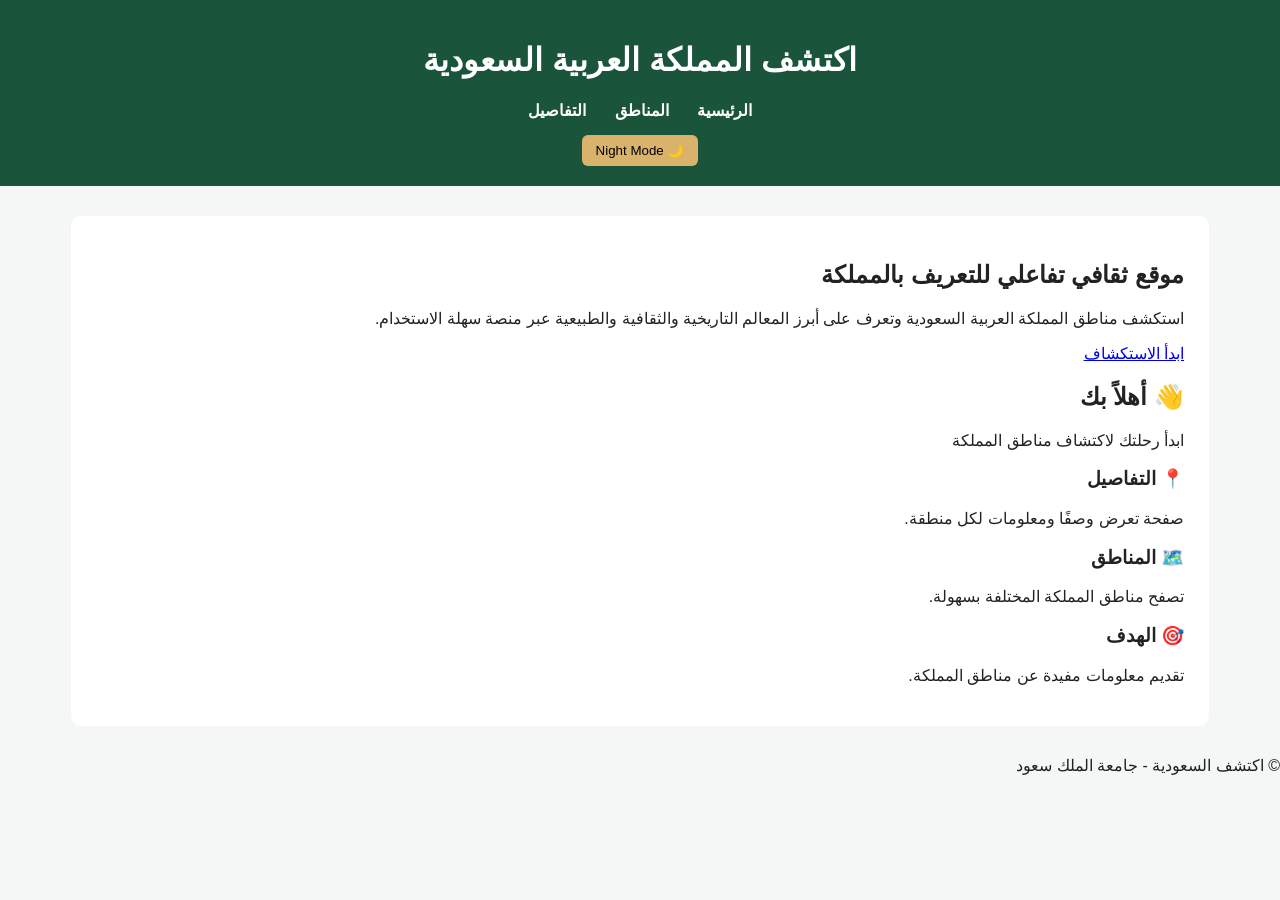
==== index.html @ c8859e8c "Fix navigation links and clean up hero section Updated navigation links to use .html extensions and " ====
<!DOCTYPE html>
<html lang="ar">
<head>
    <meta charset="UTF-8">
    <title>اكتشف السعودية</title>
    <link rel="stylesheet" href="css/style.css">
</head>

<body>

<header>
    <h1>اكتشف المملكة العربية السعودية</h1>

    <nav>
        <a href="index.html">الرئيسية</a>
        <a href="regions.html">المناطق</a>
        <a href="details.html">التفاصيل</a>
    </nav>

    <button onclick="toggleMode()">🌙 Night Mode</button>
</header>

<main>
    <section class="hero">
        <div class="hero-text">
            <h2>موقع ثقافي تفاعلي للتعريف بالمملكة</h2>
            <p>
                استكشف مناطق المملكة العربية السعودية وتعرف على أبرز
                المعالم التاريخية والثقافية والطبيعية عبر منصة سهلة الاستخدام.
            </p>

            <a href="regions.html" class="explore-btn">ابدأ الاستكشاف</a>
        </div>

        <div class="hero-box">
            <h2>👋 أهلاً بك</h2>
            <p>ابدأ رحلتك لاكتشاف مناطق المملكة</p>
        </div>
    </section>

    <section class="info-cards">
        <div class="info-card">
            <h3>📍 التفاصيل</h3>
            <p>صفحة تعرض وصفًا ومعلومات لكل منطقة.</p>
        </div>

        <div class="info-card">
            <h3>🗺️ المناطق</h3>
            <p>تصفح مناطق المملكة المختلفة بسهولة.</p>
        </div>

        <div class="info-card">
            <h3>🎯 الهدف</h3>
            <p>تقديم معلومات مفيدة عن مناطق المملكة.</p>
        </div>
    </section>
</main>

<footer>
    © اكتشف السعودية - جامعة الملك سعود
</footer>

<script src="js/script.js"></script>
</body>
</html>
---- css/style.css ----
body {
  margin: 0;
  font-family: Arial, sans-serif;
  direction: rtl;
  background-color: #f5f7f6;
  color: #222;
}

header {
  background-color: #19543b;
  color: white;
  padding: 20px;
  text-align: center;
}

nav {
  margin: 15px 0;
}

nav a {
  color: white;
  text-decoration: none;
  margin: 0 12px;
  font-weight: bold;
}

button {
  padding: 8px 14px;
  border: none;
  border-radius: 6px;
  background-color: #d9b36c;
  cursor: pointer;
}

main {
  width: 85%;
  margin: 30px auto;
  background-color: white;
  padding: 25px;
  border-radius: 10px;
}

.dark-mode {
  background-color: #121212;
  color: white;
}

.dark-mode main {
  background-color: #1f2937;
}

.dark-mode header {
  background-color: #0f3b2a;
}
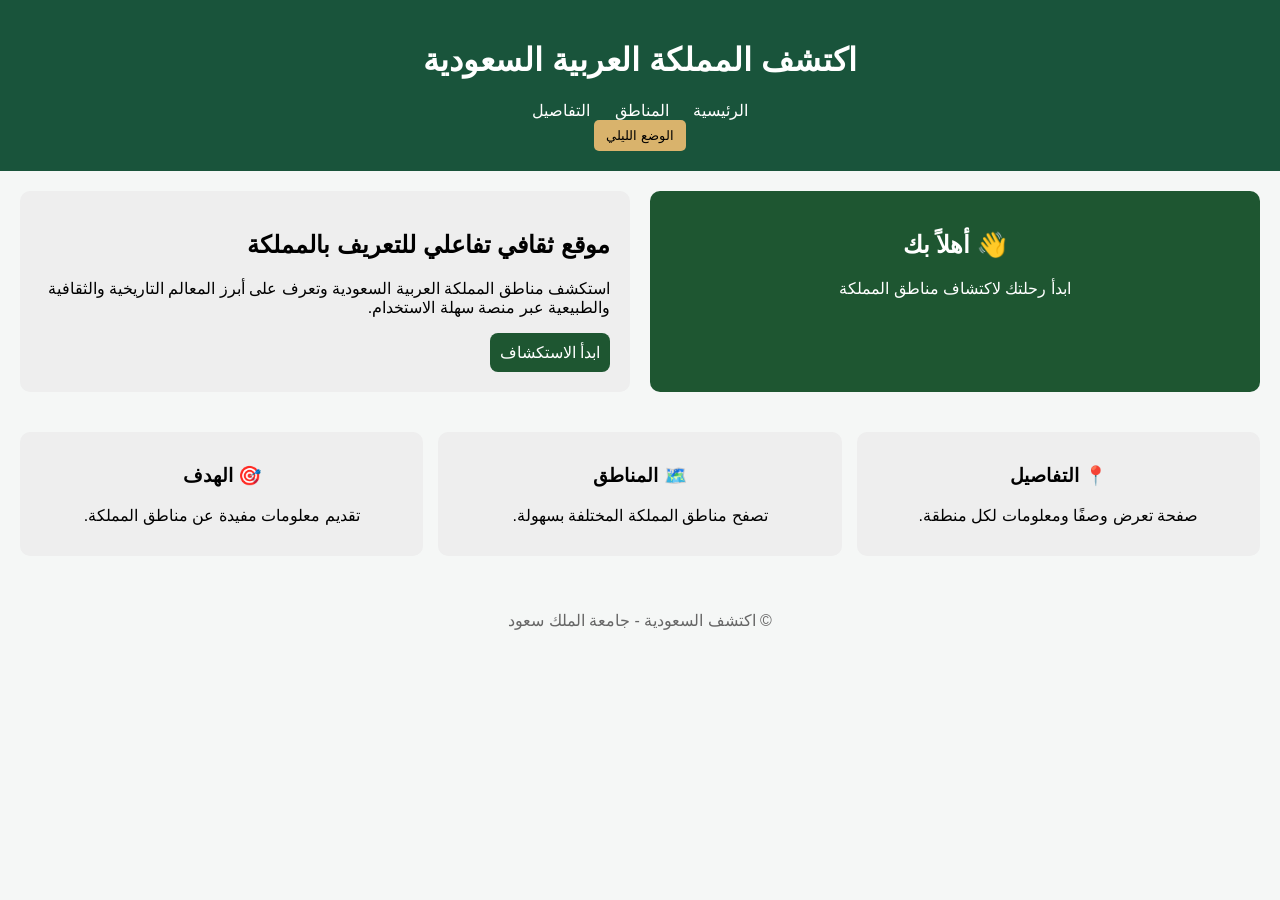
==== commit 8bbd7f60: "Change button text to Arabic for night mode" ====
--- a/index.html
+++ b/index.html
@@ -17,7 +17,7 @@
         <a href="details.html">التفاصيل</a>
     </nav>
 
-    <button onclick="toggleMode()">🌙 Night Mode</button>
+<button class="mode-btn" onclick="toggleMode()">الوضع الليلي</button>
 </header>
 
 <main>
--- a/css/style.css
+++ b/css/style.css
@@ -1,54 +1,133 @@
 body {
-  margin: 0;
-  font-family: Arial, sans-serif;
-  direction: rtl;
-  background-color: #f5f7f6;
-  color: #222;
+    margin: 0;
+    font-family: Arial, sans-serif;
+    direction: rtl;
+    background-color: #f5f7f6;
 }
 
 header {
-  background-color: #19543b;
-  color: white;
-  padding: 20px;
-  text-align: center;
-}
-
-nav {
-  margin: 15px 0;
+    background-color: #19543b;
+    color: white;
+    padding: 20px;
+    text-align: center;
 }
 
 nav a {
-  color: white;
-  text-decoration: none;
-  margin: 0 12px;
-  font-weight: bold;
+    color: white;
+    margin: 10px;
+    text-decoration: none;
 }
 
 button {
-  padding: 8px 14px;
-  border: none;
-  border-radius: 6px;
-  background-color: #d9b36c;
-  cursor: pointer;
+    padding: 8px 12px;
+    background-color: #d9b36c;
+    border: none;
+    cursor: pointer;
+    border-radius: 5px;
 }
 
-main {
-  width: 85%;
-  margin: 30px auto;
-  background-color: white;
-  padding: 25px;
-  border-radius: 10px;
+/* DARK MODE */
+.dark-mode {
+    background-color: #0f172a;
+    color: #ffffff;
 }
 
-.dark-mode {
-  background-color: #121212;
-  color: white;
+.dark-mode header {
+    background-color: #14532d;
 }
 
 .dark-mode main {
-  background-color: #1f2937;
+    background-color: #0f172a;
 }
 
-.dark-mode header {
-  background-color: #0f3b2a;
+.dark-mode .hero-text,
+.dark-mode .hero-box,
+.dark-mode .info-card {
+    background: #1e293b;
+    color: #ffffff;
 }
+
+.dark-mode p {
+    color: #cbd5e1; 
+}
+
+.dark-mode .explore-btn {
+    background-color: #22c55e;
+    color: white;
+}
+
+/* HERO */
+.hero {
+    display: flex;
+    flex-direction: row-reverse;
+    gap: 20px;
+    padding: 20px;
+}
+.hero-text {
+    flex: 1;
+    background: #eee;
+    padding: 20px;
+    border-radius: 10px;
+}
+
+.hero-box {
+    flex: 1;
+    background: #1e5631;
+    color: white;
+    padding: 20px;
+    border-radius: 10px;
+    text-align: center;
+}
+
+.explore-btn {
+    display: inline-block;
+    padding: 10px;
+    background: #1e5631;
+    color: white;
+    border-radius: 8px;
+    text-decoration: none;
+}
+
+/* CARDS */
+.info-cards {
+    display: flex;
+    gap: 15px;
+    padding: 20px;
+}
+
+.info-card {
+    flex: 1;
+    background: #eee;
+    padding: 15px;
+    border-radius: 10px;
+    text-align: center;
+}
+
+/* GALLERY */
+.gallery {
+    display: flex;
+    flex-wrap: wrap;
+    gap: 15px;
+    padding: 20px;
+}
+
+.card {
+    width: 200px;
+    background: #eee;
+    padding: 10px;
+    border-radius: 10px;
+    text-align: center;
+}
+
+.card img {
+    width: 100%;
+    border-radius: 8px;
+}
+
+/* FOOTER */
+footer {
+    text-align: center;
+    padding: 15px;
+    margin-top: 20px;
+    color: #666;
+}
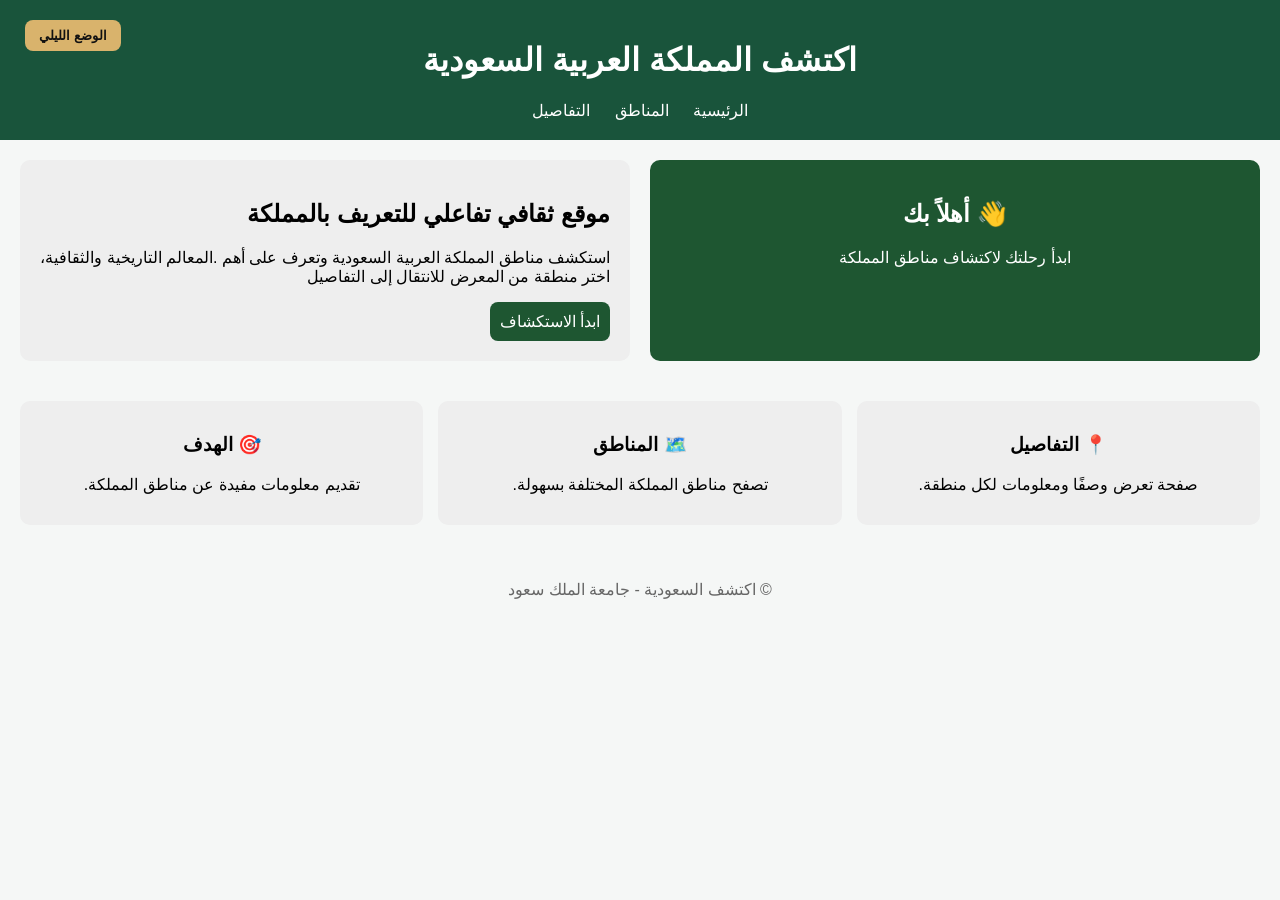
==== commit fccc8bd0: "Update text content in hero section" ====
--- a/index.html
+++ b/index.html
@@ -25,8 +25,8 @@
         <div class="hero-text">
             <h2>موقع ثقافي تفاعلي للتعريف بالمملكة</h2>
             <p>
-                استكشف مناطق المملكة العربية السعودية وتعرف على أبرز
-                المعالم التاريخية والثقافية والطبيعية عبر منصة سهلة الاستخدام.
+                استكشف مناطق المملكة العربية السعودية وتعرف على أهم
+            .المعالم التاريخية والثقافية، اختر منطقة من المعرض للانتقال إلى التفاصيل    
             </p>
 
             <a href="regions.html" class="explore-btn">ابدأ الاستكشاف</a>
--- a/css/style.css
+++ b/css/style.css
@@ -131,3 +131,50 @@
     margin-top: 20px;
     color: #666;
 }
+header {
+    position: relative;
+}
+
+.mode-btn {
+    position: absolute;
+    left: 25px;
+    top: 20px;
+    padding: 8px 14px;
+    background-color: #d9b36c;
+    color: #111;
+    border: none;
+    border-radius: 8px;
+    cursor: pointer;
+    font-weight: bold;
+}
+
+.regions-head {
+    display: flex;
+    justify-content: space-between;
+    align-items: flex-start;
+    gap: 20px;
+    margin-bottom: 10px;
+}
+
+.regions-head h2 {
+    margin: 0;
+    text-align: right;
+}
+
+.filters {
+    display: flex;
+    gap: 10px;
+}
+
+.filters input,
+.filters select {
+    padding: 8px;
+    border: 1px solid #ccc;
+    border-radius: 6px;
+}
+
+.result-count {
+    text-align: left;
+    font-weight: bold;
+    margin-left: 20px;
+}
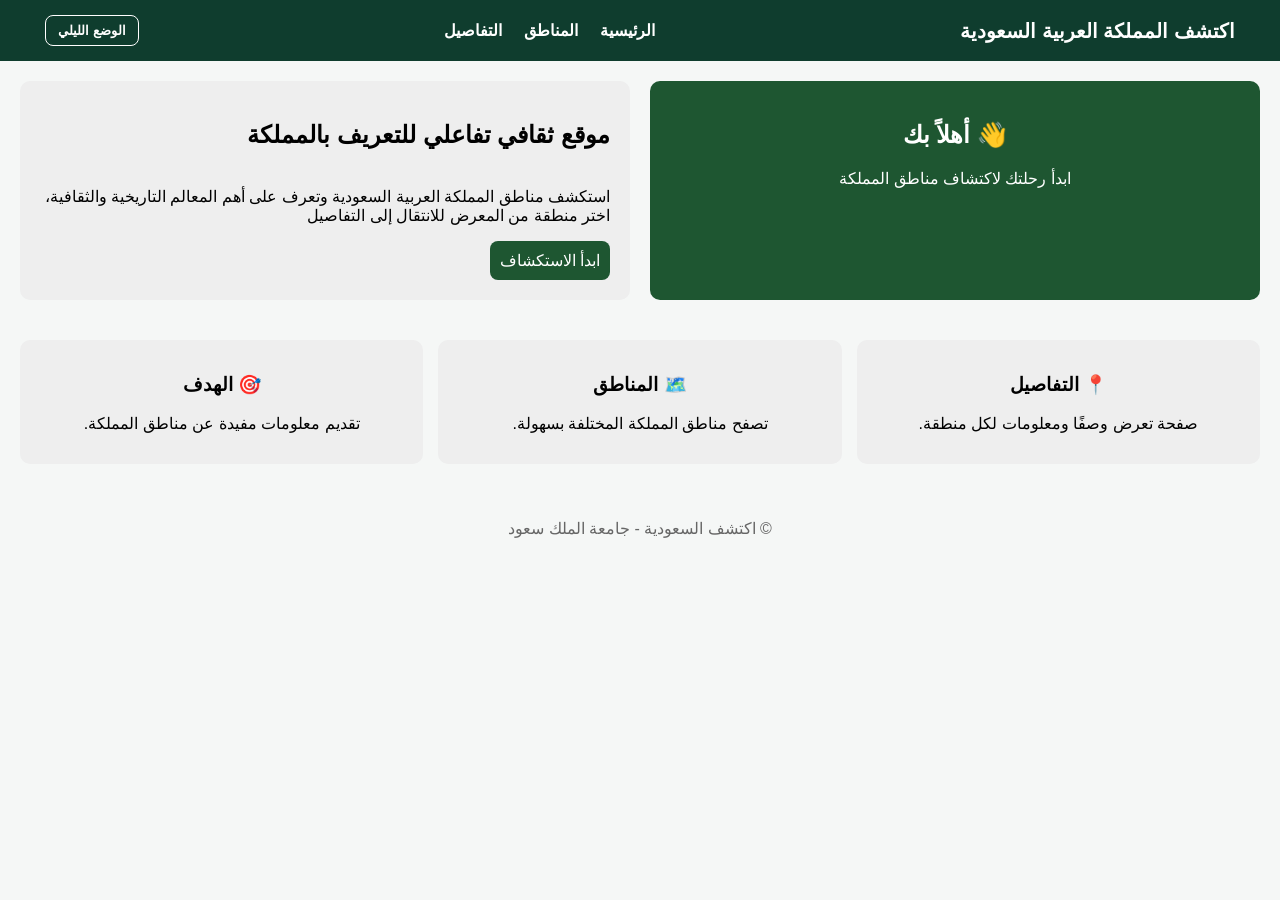
==== commit 53e2ced9: "Fix formatting of Arabic text in index.html" ====
--- a/index.html
+++ b/index.html
@@ -25,8 +25,8 @@
         <div class="hero-text">
             <h2>موقع ثقافي تفاعلي للتعريف بالمملكة</h2>
             <p>
-                استكشف مناطق المملكة العربية السعودية وتعرف على أهم
-            .المعالم التاريخية والثقافية، اختر منطقة من المعرض للانتقال إلى التفاصيل    
+               <br>استكشف مناطق المملكة العربية السعودية وتعرف على أهم 
+            المعالم التاريخية والثقافية، اختر منطقة من المعرض للانتقال إلى التفاصيل
             </p>
 
             <a href="regions.html" class="explore-btn">ابدأ الاستكشاف</a>
--- a/css/style.css
+++ b/css/style.css
@@ -178,3 +178,97 @@
     font-weight: bold;
     margin-left: 20px;
 }
+
+/* ===== Final fixes: header + regions layout ===== */
+header {
+    background-color: #0f3d2e;
+    color: white;
+    padding: 15px 45px;
+    text-align: initial;
+    display: flex;
+    flex-direction: row;
+    justify-content: space-between;
+    align-items: center;
+    position: relative;
+}
+
+header h1 {
+    margin: 0;
+    font-size: 20px;
+}
+
+/* links on the left side */
+nav {
+    display: flex;
+    align-items: center;
+    gap: 22px;
+}
+
+nav a {
+    color: white;
+    margin: 0;
+    text-decoration: none;
+    font-weight: bold;
+}
+
+/* night mode button beside links, not yellow */
+.mode-btn {
+    position: static;
+    background-color: transparent;
+    color: white;
+    border: 1px solid white;
+    padding: 7px 12px;
+    border-radius: 8px;
+    cursor: pointer;
+    font-weight: bold;
+}
+
+/* search and dropdown under title, aligned right */
+.regions-head {
+    display: block;
+    text-align: right;
+    margin-bottom: 10px;
+}
+
+.regions-head h2 {
+    margin: 0 0 8px 0;
+    text-align: right;
+    font-size: 32px;
+}
+
+.filters {
+    display: flex;
+    justify-content: flex-end;
+    gap: 10px;
+    margin-top: 12px;
+}
+
+.filters input,
+.filters select {
+    padding: 8px 12px;
+    border: 1px solid #ccc;
+    border-radius: 8px;
+}
+
+/* result count on left */
+.result-count {
+    text-align: left;
+    font-weight: bold;
+    margin: 10px 20px 20px 0;
+}
+
+/* cards: 3 above, 3 below */
+.gallery {
+    display: grid;
+    grid-template-columns: repeat(3, 1fr);
+    gap: 22px;
+    padding: 20px;
+}
+
+.card {
+    width: auto;
+    background: #eee;
+    padding: 10px;
+    border-radius: 10px;
+    text-align: center;
+}
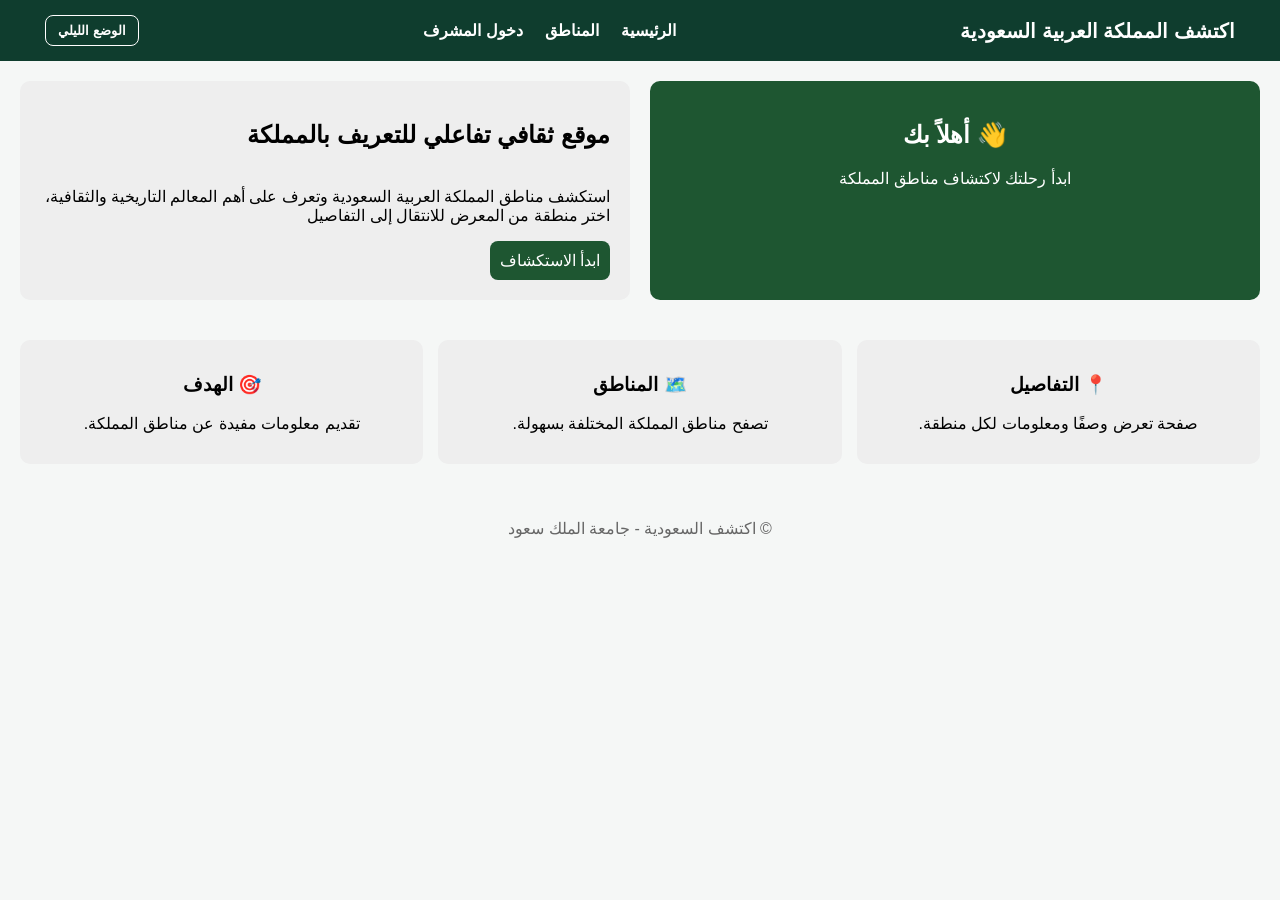
==== commit 748b4e33: "Replace details link with admin login link" ====
--- a/index.html
+++ b/index.html
@@ -14,9 +14,8 @@
     <nav>
         <a href="index.html">الرئيسية</a>
         <a href="regions.html">المناطق</a>
-        <a href="details.html">التفاصيل</a>
+        <a href="login.html">دخول المشرف</a>
     </nav>
-
 <button class="mode-btn" onclick="toggleMode()">الوضع الليلي</button>
 </header>
 
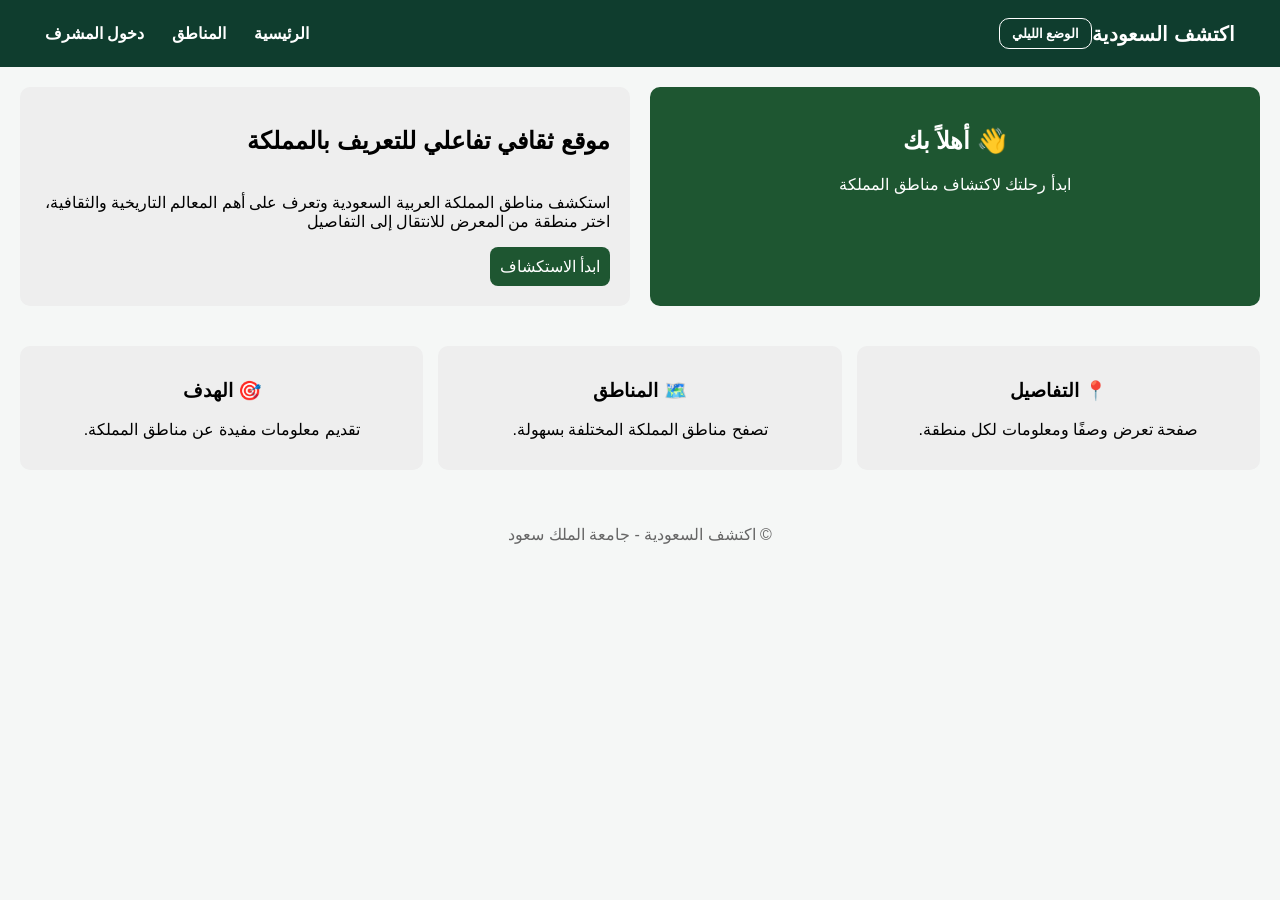
==== commit 5a594718: "Update header text in index.html" ====
--- a/index.html
+++ b/index.html
@@ -9,7 +9,7 @@
 <body>
 
 <header>
-    <h1>اكتشف المملكة العربية السعودية</h1>
+    <h1>اكتشف السعودية</h1>
 
     <nav>
         <a href="index.html">الرئيسية</a>
--- a/css/style.css
+++ b/css/style.css
@@ -5,19 +5,56 @@
     background-color: #f5f7f6;
 }
 
+/* ===== HEADER ===== */
 header {
-    background-color: #19543b;
-    color: white;
-    padding: 20px;
-    text-align: center;
+    width: 100%;
+    margin: 0;
+    background-color: #0f3d2e;
+    color: white;
+    padding: 18px 45px;
+    box-sizing: border-box;
+
+    display: flex;
+    flex-direction: row;
+    align-items: center;
+    justify-content: space-between;
+}
+
+/* اسم الموقع يمين */
+header h1 {
+    margin: 0;
+    font-size: 20px;
+}
+
+/* الروابط يسار */
+nav {
+    order: 2;
+    margin-right: auto;
+    margin-left: 0;
+
+    display: flex;
+    flex-direction: row;
+    align-items: center;
+    gap: 28px;
 }
 
 nav a {
     color: white;
-    margin: 10px;
     text-decoration: none;
-}
-
+    font-weight: bold;
+}
+/* زر الوضع الليلي */
+.mode-btn {
+    position: static;
+    background: transparent !important;
+    color: white !important;
+    border: 1px solid white !important;
+    padding: 7px 12px;
+    border-radius: 10px;
+    font-weight: bold;
+}
+
+/* ===== BUTTON DEFAULT (خليه عشان باقي المشروع) ===== */
 button {
     padding: 8px 12px;
     background-color: #d9b36c;
@@ -26,43 +63,55 @@
     border-radius: 5px;
 }
 
-/* DARK MODE */
+/* ===== BETTER NIGHT MODE COLORS ===== */
 .dark-mode {
     background-color: #0f172a;
-    color: #ffffff;
-}
-
-.dark-mode header {
-    background-color: #14532d;
+    color: white;
 }
 
 .dark-mode main {
     background-color: #0f172a;
 }
 
+.dark-mode header {
+    background-color: #0f3d2e;
+}
+
 .dark-mode .hero-text,
 .dark-mode .hero-box,
-.dark-mode .info-card {
-    background: #1e293b;
-    color: #ffffff;
-}
-
-.dark-mode p {
-    color: #cbd5e1; 
-}
-
-.dark-mode .explore-btn {
-    background-color: #22c55e;
-    color: white;
-}
-
-/* HERO */
+.dark-mode .info-card,
+.dark-mode .card,
+.dark-mode #place-details {
+    background-color: #1e293b !important;
+    color: white !important;
+}
+
+.dark-mode .hero-text p,
+.dark-mode .info-card p,
+.dark-mode .card p,
+.dark-mode .regions-head p,
+.dark-mode small {
+    color: #dbeafe !important;
+}
+
+.dark-mode .card a {
+    color: #93c5fd !important;
+}
+
+.dark-mode .filters input,
+.dark-mode .filters select {
+    background-color: white;
+    color: #111;
+}
+
+/* ===== HERO ===== */
 .hero {
     display: flex;
     flex-direction: row-reverse;
     gap: 20px;
     padding: 20px;
 }
+
 .hero-text {
     flex: 1;
     background: #eee;
@@ -88,7 +137,7 @@
     text-decoration: none;
 }
 
-/* CARDS */
+/* ===== CARDS HOME ===== */
 .info-cards {
     display: flex;
     gap: 15px;
@@ -103,66 +152,20 @@
     text-align: center;
 }
 
-/* GALLERY */
-.gallery {
-    display: flex;
-    flex-wrap: wrap;
-    gap: 15px;
-    padding: 20px;
-}
-
-.card {
-    width: 200px;
-    background: #eee;
-    padding: 10px;
-    border-radius: 10px;
-    text-align: center;
-}
-
-.card img {
-    width: 100%;
-    border-radius: 8px;
-}
-
-/* FOOTER */
-footer {
-    text-align: center;
-    padding: 15px;
-    margin-top: 20px;
-    color: #666;
-}
-header {
-    position: relative;
-}
-
-.mode-btn {
-    position: absolute;
-    left: 25px;
-    top: 20px;
-    padding: 8px 14px;
-    background-color: #d9b36c;
-    color: #111;
-    border: none;
-    border-radius: 8px;
-    cursor: pointer;
-    font-weight: bold;
-}
-
+/* ===== REGIONS HEADER (العنوان + البحث) ===== */
 .regions-head {
-    display: flex;
-    justify-content: space-between;
-    align-items: flex-start;
-    gap: 20px;
+    text-align: right;
+    margin: 20px;
+}
+
+.regions-head h2 {
     margin-bottom: 10px;
 }
 
-.regions-head h2 {
-    margin: 0;
-    text-align: right;
-}
-
+/* البحث والمينيو تحت العنوان يمين */
 .filters {
     display: flex;
+    justify-content: flex-end;
     gap: 10px;
 }
 
@@ -173,102 +176,47 @@
     border-radius: 6px;
 }
 
+/* عدد النتائج يسار */
 .result-count {
     text-align: left;
-    font-weight: bold;
-    margin-left: 20px;
-}
-
-/* ===== Final fixes: header + regions layout ===== */
-header {
-    background-color: #0f3d2e;
-    color: white;
-    padding: 15px 45px;
-    text-align: initial;
-    display: flex;
-    flex-direction: row;
-    justify-content: space-between;
-    align-items: center;
-    position: relative;
-}
-
-header h1 {
-    margin: 0;
-    font-size: 20px;
-}
-
-/* links on the left side */
-nav {
-    display: flex;
-    align-items: center;
-    gap: 22px;
-}
-
-nav a {
-    color: white;
-    margin: 0;
-    text-decoration: none;
-    font-weight: bold;
-}
-
-/* night mode button beside links, not yellow */
-.mode-btn {
-    position: static;
-    background-color: transparent;
-    color: white;
-    border: 1px solid white;
-    padding: 7px 12px;
-    border-radius: 8px;
-    cursor: pointer;
-    font-weight: bold;
-}
-
-/* search and dropdown under title, aligned right */
-.regions-head {
-    display: block;
-    text-align: right;
-    margin-bottom: 10px;
-}
-
-.regions-head h2 {
-    margin: 0 0 8px 0;
-    text-align: right;
-    font-size: 32px;
-}
-
-.filters {
-    display: flex;
-    justify-content: flex-end;
-    gap: 10px;
-    margin-top: 12px;
-}
-
-.filters input,
-.filters select {
-    padding: 8px 12px;
-    border: 1px solid #ccc;
-    border-radius: 8px;
-}
-
-/* result count on left */
-.result-count {
-    text-align: left;
-    font-weight: bold;
-    margin: 10px 20px 20px 0;
-}
-
-/* cards: 3 above, 3 below */
+    margin: 10px 20px;
+    font-weight: bold;
+}
+
+/* ===== GALLERY ===== */
 .gallery {
     display: grid;
-    grid-template-columns: repeat(3, 1fr);
-    gap: 22px;
+    grid-template-columns: repeat(3, 1fr); /* 3 فوق 3 تحت */
+    gap: 20px;
     padding: 20px;
 }
 
 .card {
-    width: auto;
     background: #eee;
     padding: 10px;
     border-radius: 10px;
     text-align: center;
 }
+
+.card img {
+    width: 100%;
+    border-radius: 8px;
+}
+
+/* ===== FOOTER ===== */
+footer {
+    text-align: center;
+    padding: 15px;
+    margin-top: 20px;
+    color: #666;
+}
+
+.logo {
+    order: 1;
+    margin-right: 0;
+    margin-left: auto;
+    font-size: 20px;
+    font-weight: bold;
+    color: white;
+}
+
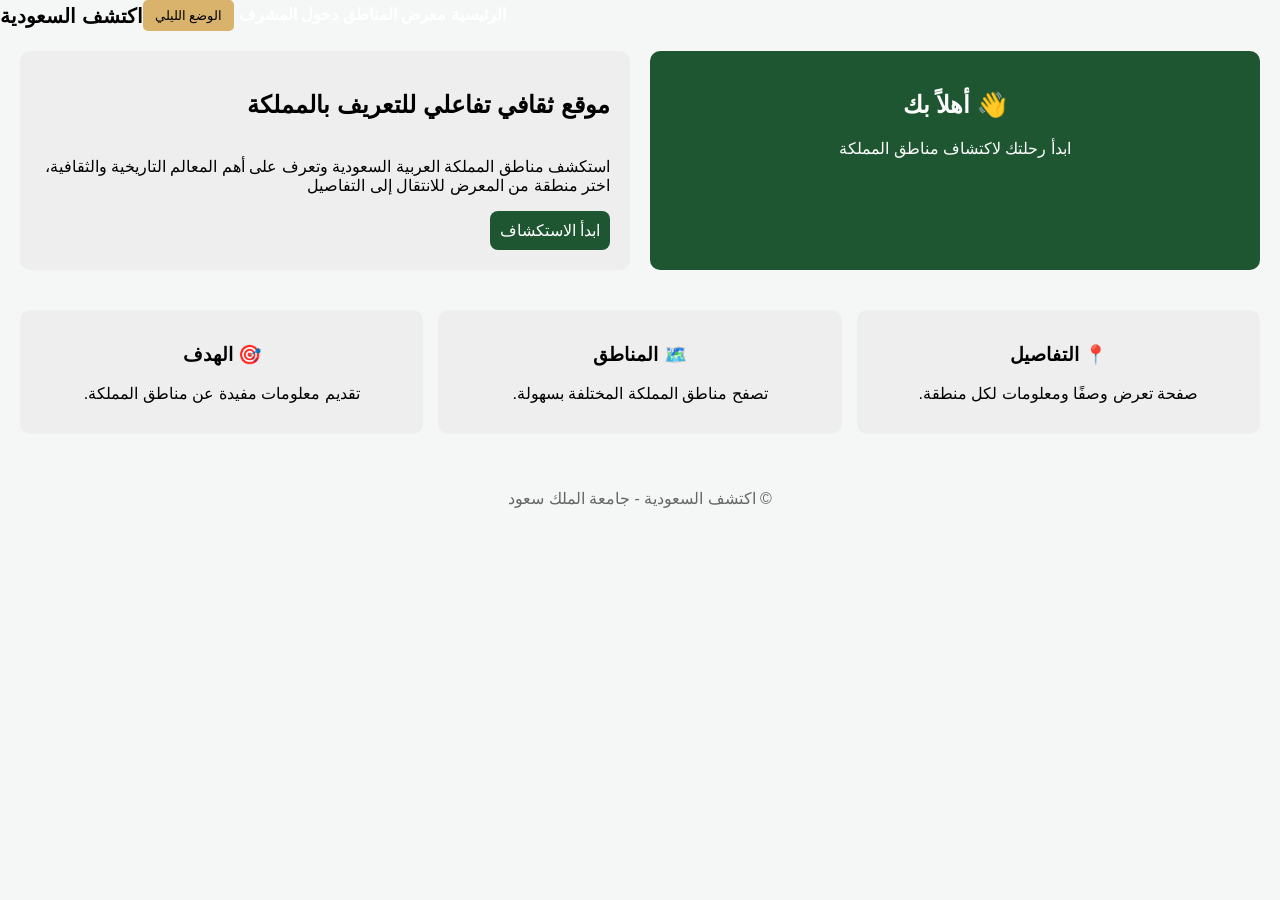
==== commit 35f54f2e: "Update navigation links in index.html" ====
--- a/index.html
+++ b/index.html
@@ -12,11 +12,12 @@
     <h1>اكتشف السعودية</h1>
 
     <nav>
-        <a href="index.html">الرئيسية</a>
-        <a href="regions.html">المناطق</a>
+       <a href="index.html">الرئيسية</a>
+        <a href="regions.html">معرض المناطق</a>
         <a href="login.html">دخول المشرف</a>
+        <button class="mode-btn" onclick="toggleMode()">الوضع الليلي</button>
     </nav>
-<button class="mode-btn" onclick="toggleMode()">الوضع الليلي</button>
+    
 </header>
 
 <main>
--- a/css/style.css
+++ b/css/style.css
@@ -7,17 +7,10 @@
 
 /* ===== HEADER ===== */
 header {
-    width: 100%;
-    margin: 0;
-    background-color: #0f3d2e;
-    color: white;
-    padding: 18px 45px;
-    box-sizing: border-box;
-
-    display: flex;
-    flex-direction: row;
-    align-items: center;
-    justify-content: space-between;
+    display: flex !important;
+    justify-content: space-between !important;
+    align-items: center !important;
+    direction: ltr !important;
 }
 
 /* اسم الموقع يمين */
@@ -28,15 +21,12 @@
 
 /* الروابط يسار */
 nav {
-    order: 2;
-    margin-right: auto;
-    margin-left: 0;
-
-    display: flex;
-    flex-direction: row;
-    align-items: center;
-    gap: 28px;
-}
+    order: 1 !important;
+    margin-right: auto !important;
+    margin-left: 0 !important;
+    direction: rtl !important;
+}
+
 
 nav a {
     color: white;
@@ -45,15 +35,10 @@
 }
 /* زر الوضع الليلي */
 .mode-btn {
-    position: static;
-    background: transparent !important;
-    color: white !important;
-    border: 1px solid white !important;
-    padding: 7px 12px;
-    border-radius: 10px;
-    font-weight: bold;
-}
-
+    order: -1 !important;
+    margin-left: 0 !important;
+    margin-right: 0 !important;
+}
 /* ===== BUTTON DEFAULT (خليه عشان باقي المشروع) ===== */
 button {
     padding: 8px 12px;
@@ -212,11 +197,7 @@
 }
 
 .logo {
-    order: 1;
-    margin-right: 0;
-    margin-left: auto;
-    font-size: 20px;
-    font-weight: bold;
-    color: white;
-}
-
+    order: 2 !important;
+    margin-left: auto !important;
+    margin-right: 0 !important;
+}
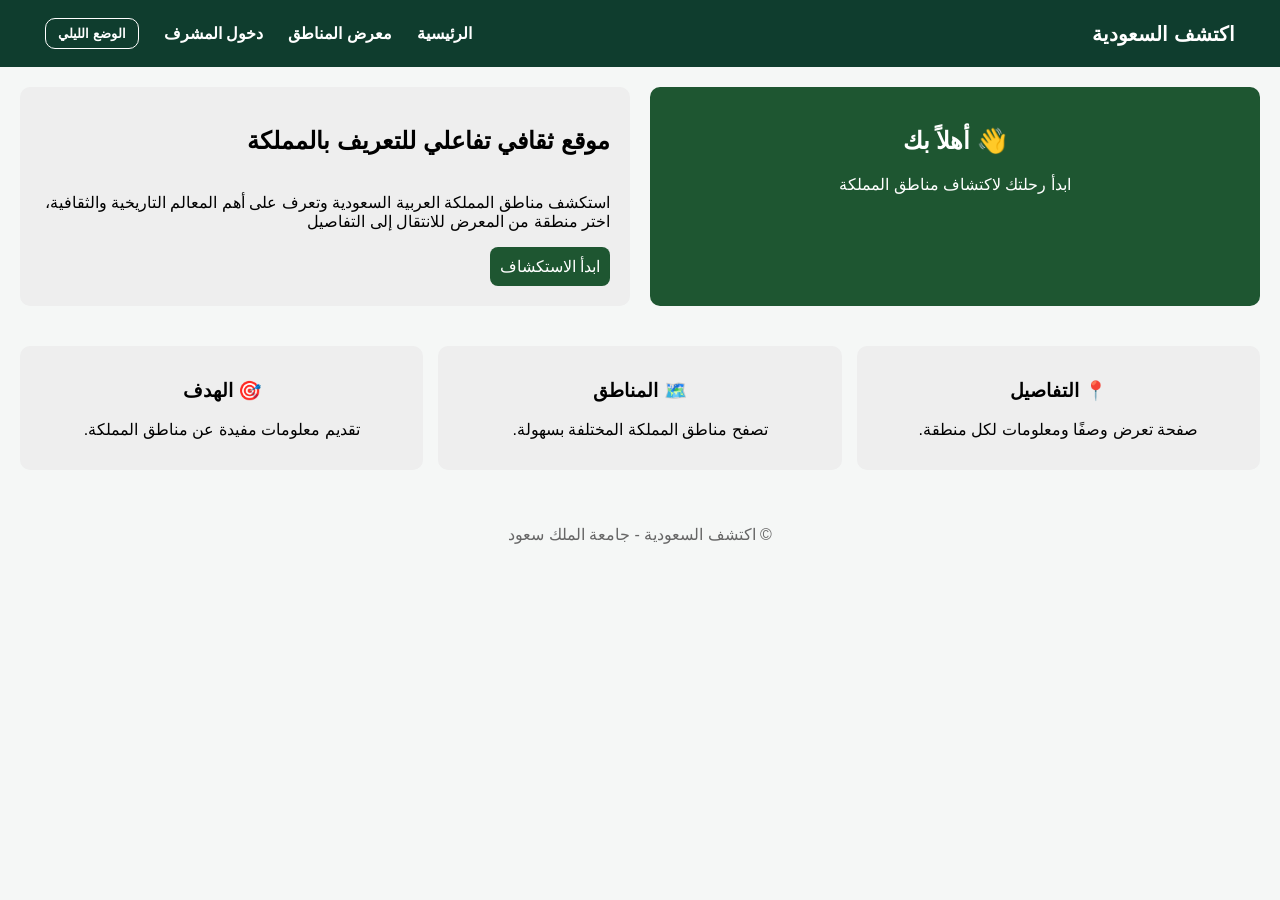
==== commit 820b1aa5: "Update index.html" ====
--- a/index.html
+++ b/index.html
@@ -13,8 +13,8 @@
 
     <nav>
        <a href="index.html">الرئيسية</a>
-        <a href="regions.html">معرض المناطق</a>
-        <a href="login.html">دخول المشرف</a>
+        <a href="regions.php">معرض المناطق</a>
+        <a href="login.php">دخول المشرف</a>
         <button class="mode-btn" onclick="toggleMode()">الوضع الليلي</button>
     </nav>
     
@@ -29,7 +29,7 @@
             المعالم التاريخية والثقافية، اختر منطقة من المعرض للانتقال إلى التفاصيل
             </p>
 
-            <a href="regions.html" class="explore-btn">ابدأ الاستكشاف</a>
+            <a href="regions.php" class="explore-btn">ابدأ الاستكشاف</a>
         </div>
 
         <div class="hero-box">
--- a/css/style.css
+++ b/css/style.css
@@ -7,12 +7,18 @@
 
 /* ===== HEADER ===== */
 header {
+    width: 100% !important;
+    margin: 0 !important;
+    background-color: #0f3d2e !important;
+    color: white !important;
+    padding: 18px 45px !important;
+    box-sizing: border-box !important;
+
     display: flex !important;
+    flex-direction: row !important;
+    align-items: center !important;
     justify-content: space-between !important;
-    align-items: center !important;
-    direction: ltr !important;
-}
-
+}
 /* اسم الموقع يمين */
 header h1 {
     margin: 0;
@@ -21,23 +27,26 @@
 
 /* الروابط يسار */
 nav {
-    order: 1 !important;
-    margin-right: auto !important;
-    margin-left: 0 !important;
-    direction: rtl !important;
-}
-
+    display: flex !important;
+    align-items: center !important;
+    gap: 25px !important;
+}
 
 nav a {
-    color: white;
-    text-decoration: none;
-    font-weight: bold;
-}
+    color: white !important;
+    text-decoration: none !important;
+    font-weight: bold !important;
+}
+
 /* زر الوضع الليلي */
 .mode-btn {
-    order: -1 !important;
-    margin-left: 0 !important;
-    margin-right: 0 !important;
+    position: static !important;
+    background: transparent !important;
+    color: white !important;
+    border: 1px solid white !important;
+    padding: 7px 12px !important;
+    border-radius: 10px !important;
+    font-weight: bold !important;
 }
 /* ===== BUTTON DEFAULT (خليه عشان باقي المشروع) ===== */
 button {
@@ -89,6 +98,78 @@
     color: #111;
 }
 
+/* 1. الخلفية العامة للصفحة وحاوية الإدارة */
+body.dark-mode.admin-body, 
+body.dark-mode .dashboard-container, 
+body.dark-mode .content-manager {
+    background-color: #121826 !important; /* لون داكن جداً للخلفية */
+    color: #e0e6ed !important;
+}
+
+/* 2. الهيدر (الجزء العلوي) */
+body.dark-mode header {
+    background-color: #1a2234 !important;
+    border-bottom: 1px solid #2d3748;
+    color: #ffffff;
+}
+
+/* 3. تعديل الهيدر الأخضر (الذي ظهر في الصورة) */
+body.dark-mode .logo, 
+body.dark-mode header {
+    background: #0f3d2e !important; /* درجة أغمق من الأخضر لتناسب الوضع الليلي */
+}
+
+/* 4. الجدول والحاوية الخاصة به */
+body.dark-mode .table-wrapper {
+    background-color: #1a2234 !important;
+    border: 1px solid #2d3748;
+    box-shadow: 0 4px 12px rgba(0, 0, 0, 0.5);
+    border-radius: 8px;
+}
+
+body.dark-mode .admin-table {
+    background-color: transparent !important;
+    color: #e0e6ed !important;
+}
+
+/* 5. نصوص الجدول والعناوين */
+body.dark-mode .admin-table th {
+    background-color: #2d3748 !important;
+    color: #ffffff !important;
+    border-bottom: 2px solid #4a5568;
+}
+
+body.dark-mode .admin-table td {
+    border-bottom: 1px solid #2d3748 !important;
+    color: #cbd5e0 !important;
+}
+
+/* 6. الأزرار (تعديل بسيط لتبدو بارزة في الظلام) */
+body.dark-mode .add-btn {
+    background-color: #28a745 !important;
+    border: none;
+}
+
+body.dark-mode .edit-link {
+    background-color: #2d3748 !important;
+    color: #63b3ed !important;
+    border: 1px solid #4a5568;
+}
+
+/* 7. الفوتر (أسفل الصفحة) */
+body.dark-mode footer {
+    background-color: #0a0e17 !important;
+    color: #718096 !important;
+    border-top: 1px solid #1a2234;
+}
+
+/* 8. نصوص الوصف والعناوين */
+body.dark-mode h2, 
+body.dark-mode p,
+body.dark-mode .desc-cell {
+    color: #a0aec0 !important;
+}
+
 /* ===== HERO ===== */
 .hero {
     display: flex;
@@ -197,7 +278,342 @@
 }
 
 .logo {
-    order: 2 !important;
-    margin-left: auto !important;
-    margin-right: 0 !important;
-}
+    color: white !important;
+    font-size: 20px !important;
+    font-weight: bold !important;
+}
+
+/* ===== DETAILS PAGE ===== */
+
+.details-page {
+    width: 70%;
+    margin: 25px auto;
+    background: white;
+    padding: 25px;
+    border-radius: 12px;
+}
+
+/* الصورة الكبيرة */
+.cover-img {
+    width: 100%;
+    height: 260px;
+    object-fit: cover;
+    border-radius: 12px;
+    display: block;
+    margin-bottom: 20px;
+}
+
+/* النص */
+.details-content {
+    text-align: right;
+}
+
+
+/* مربع أخضر */
+.quick-box {
+    background-color: #e5f3ea;
+    padding: 15px 20px;
+    border-radius: 10px;
+    margin: 20px 0;
+}
+
+/* المعالم */
+.details-content ul {
+    padding-right: 20px;
+}
+
+/* معرض الصور */
+.details-gallery {
+    display: flex;
+    gap: 12px;
+    margin-top: 10px;
+}
+
+.details-gallery img {
+    width: 32%;
+    height: 120px;
+    object-fit: cover;
+    border-radius: 8px;
+}
+
+/* Login page */
+.login-page {
+    background-color: #f5f7f6;
+}
+
+.login-container {
+    display: flex;
+    justify-content: center;
+    align-items: center;
+    min-height: 70vh; 
+}
+
+.login-card {
+    background: white;
+    width: 100%;
+    max-width: 400px;
+    border-radius: 12px;
+    overflow: hidden;
+    box-shadow: 0 4px 15px rgba(0,0,0,0.1);
+    margin: 20px;
+}
+
+.login-card-header {
+    background-color: #0f3d2e;
+    color: white;
+    padding: 15px;
+    text-align: center;
+    font-weight: bold;
+    font-size: 18px;
+}
+
+.login-card-body {
+    padding: 30px;
+}
+
+.form-group {
+    margin-bottom: 20px;
+    text-align: right;
+}
+
+.form-group label {
+    display: block;
+    margin-bottom: 8px;
+    font-weight: bold;
+    color: #333;
+}
+
+.form-group input {
+    width: 100%;
+    padding: 12px;
+    border: 1px solid #ccc;
+    border-radius: 8px;
+    box-sizing: border-box;
+}
+
+.login-btn {
+    width: 100%;
+    background-color: #0f3d2e;
+    color: white;
+    padding: 12px;
+    border: none;
+    border-radius: 8px;
+    cursor: pointer;
+    font-weight: bold;
+    font-size: 16px;
+    transition: 0.3s;
+}
+
+.login-btn:hover {
+    background-color: #1e5631;
+}
+
+.error-msg {
+    color: red;
+    text-align: center;
+    margin-top: 15px;
+    font-size: 14px;
+}
+
+
+/* Dashboard page */
+.admin-body { background-color: #f8fafc; }
+
+.dashboard-container { padding: 40px 20px; max-width: 1100px; margin: 0 auto; }
+
+.content-manager h2 { color: #0f3d2e; border-bottom: 2px solid #0f3d2e; display: inline-block; padding-bottom: 5px; }
+
+.actions-bar { text-align: left; margin-bottom: 20px; }
+
+.add-btn { background-color: #0f3d2e; color: white; padding: 10px 20px; border-radius: 8px; text-decoration: none; font-weight: bold; }
+
+.success-alert { background-color: #d1fae5; color: #065f46; padding: 15px; border-radius: 8px; margin-bottom: 20px; text-align: center; }
+
+
+.table-wrapper { background: white; border-radius: 12px; box-shadow: 0 2px 10px rgba(0,0,0,0.05); overflow: hidden; }
+
+.admin-table { width: 100%; border-collapse: collapse; text-align: right; }
+
+.admin-table th { background-color: #f1f5f9; padding: 15px; color: #475569; font-size: 14px; }
+
+.admin-table td { padding: 15px; border-bottom: 1px solid #f1f5f9; font-size: 14px; }
+
+.desc-cell { max-width: 300px; color: #64748b; }
+
+
+.controls { display: flex; gap: 8px; justify-content: center; }
+
+.edit-link { background-color: #1e5631; color: white; padding: 5px 12px; border-radius: 4px; text-decoration: none; font-size: 12px; }
+
+.delete-link { background-color: #991b1b; color: white; padding: 5px 12px; border-radius: 4px; text-decoration: none; font-size: 12px; }
+
+.logout-btn { background-color: #991b1b; color: white; padding: 7px 15px; border-radius: 8px; text-decoration: none; }
+
+
+/*  Add page */
+.add-page-container {
+    display: flex;
+    justify-content: center;
+    padding: 40px 20px;
+    background-color: #f4f7f6;
+}
+
+.add-card {
+    background: white;
+    width: 100%;
+    max-width: 700px;
+    padding: 30px;
+    border-radius: 10px;
+    box-shadow: 0 5px 20px rgba(0,0,0,0.05);
+    text-align: right;
+}
+
+.add-card h3 {
+    color: #0f3d2e;
+    border-bottom: 2px solid #eee;
+    padding-bottom: 15px;
+    margin-bottom: 25px;
+}
+
+.form-group {
+    margin-bottom: 18px;
+}
+
+.form-group label {
+    display: block;
+    margin-bottom: 8px;
+    font-weight: bold;
+    font-size: 14px;
+    color: #444;
+}
+
+.form-group input[type="text"],
+.form-group textarea,
+.form-group select {
+    width: 100%;
+    padding: 10px;
+    border: 1px solid #ddd;
+    border-radius: 5px;
+    background-color: #fafafa;
+}
+
+.gallery-section {
+    background-color: #f9f9f9;
+    padding: 15px;
+    border-radius: 8px;
+    margin: 20px 0;
+}
+
+.gallery-section h4 {
+    margin-top: 0;
+    color: #0f3d2e;
+    font-size: 16px;
+}
+
+.save-btn {
+    width: 100%;
+    background-color: #0f3d2e;
+    color: white;
+    padding: 12px;
+    border: none;
+    border-radius: 5px;
+    font-size: 16px;
+    font-weight: bold;
+    cursor: pointer;
+    transition: 0.3s;
+}
+
+.save-btn:hover {
+    background-color: #1e5631;
+}
+
+/* Edit Page*/
+.edit-page-container {
+    padding: 30px;
+    max-width: 1200px;
+    margin: 0 auto;
+}
+
+.edit-grid {
+    display: grid;
+    grid-template-columns: 2fr 1fr; 
+    gap: 25px;
+    direction: rtl;
+}
+
+.card {
+    background: white;
+    padding: 25px;
+    border-radius: 12px;
+    box-shadow: 0 4px 15px rgba(0,0,0,0.05);
+}
+
+.card h3 {
+    margin-top: 0;
+    color: #0f3d2e;
+    border-bottom: 1px solid #eee;
+    padding-bottom: 10px;
+}
+
+.status-badge {
+    background: #e8f5e9;
+    color: #2e7d32;
+    padding: 5px 12px;
+    border-radius: 20px;
+    display: inline-block;
+    font-size: 12px;
+    margin-bottom: 20px;
+}
+
+.preview-item {
+    margin-bottom: 15px;
+    border-bottom: 1px dashed #eee;
+    padding-bottom: 5px;
+}
+
+.preview-images img {
+    border-radius: 8px;
+    border: 1px solid #ddd;
+}
+
+.thumb-large {
+    width: 100%;
+    height: 150px;
+    object-fit: cover;
+    margin-bottom: 15px;
+}
+
+.thumb-grid {
+    display: grid;
+    grid-template-columns: repeat(3, 1fr);
+    gap: 5px;
+}
+
+.thumb-grid img {
+    width: 100%;
+    height: 60px;
+    object-fit: cover;
+}
+
+.delete-btn-outline {
+    width: 100%;
+    margin-top: 20px;
+    background: none;
+    border: 1px solid #991b1b;
+    color: #991b1b;
+    padding: 8px;
+    border-radius: 5px;
+    cursor: pointer;
+}
+
+.mb-5 { margin-bottom: 8px; }
+
+
+.alert-success {
+   background-color: #d1fae5; color: #065f46; padding: 15px; border-radius: 8px; margin-bottom: 20px; text-align: center; 
+}
+
+@keyframes fadeIn {
+    from { opacity: 0; transform: translateY(-10px); }
+    to { opacity: 1; transform: translateY(0); }
+}
